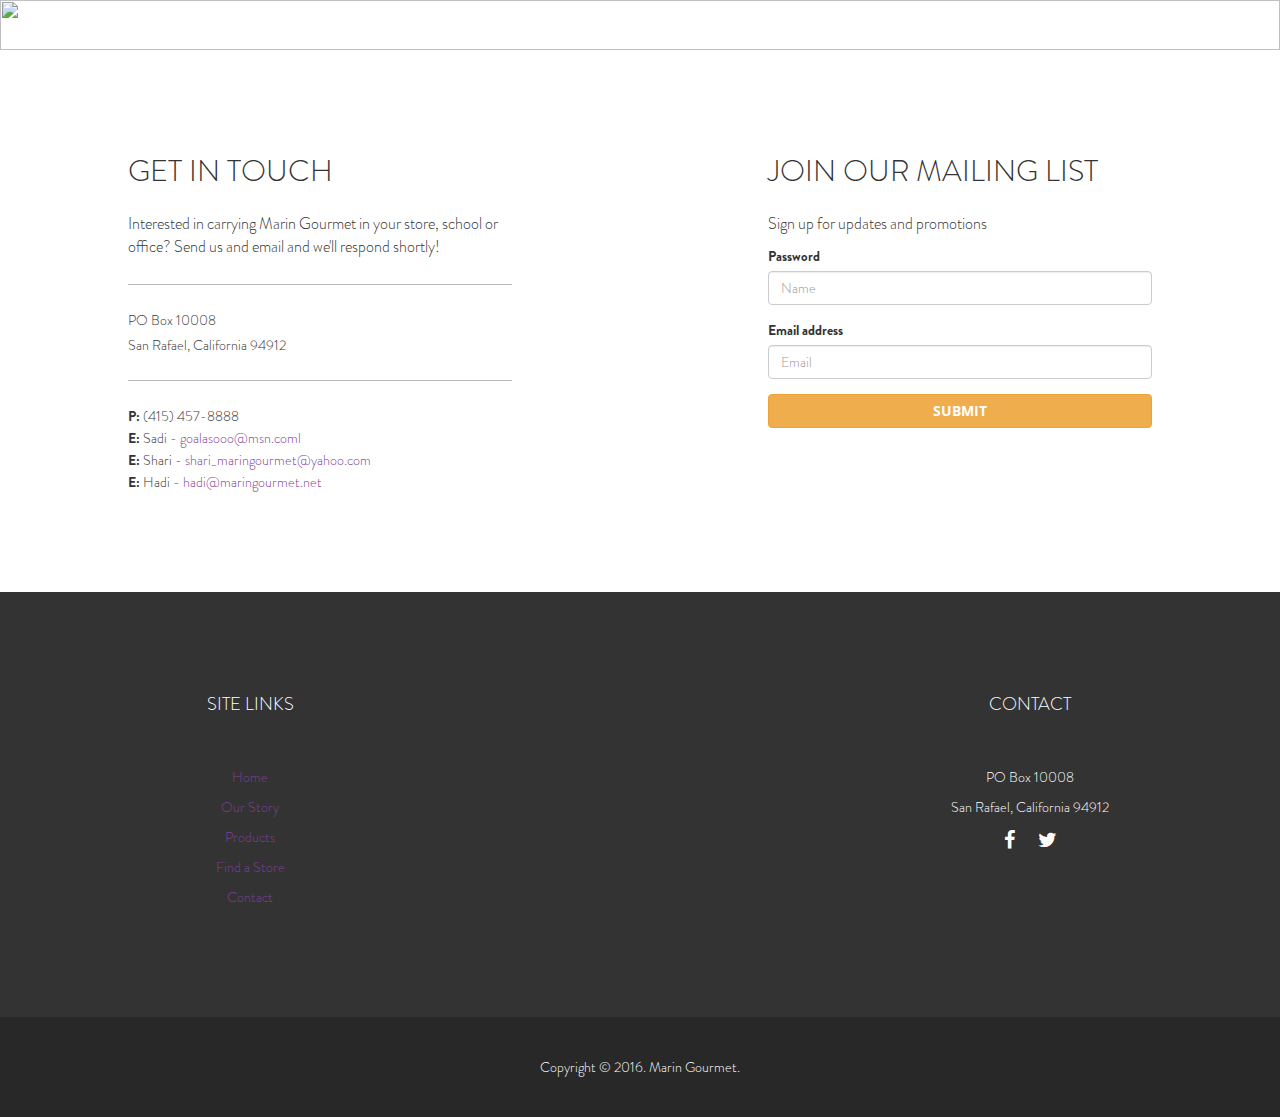
==== contact.html @ b0b0b7bb "Make footer functional" ====
<!DOCTYPE html>
<html lang="en">

<head>

    <meta charset="utf-8">
    <meta http-equiv="X-UA-Compatible" content="IE=edge">
    <meta name="viewport" content="width=device-width, initial-scale=1">
    <meta name="description" content="">
    <meta name="author" content="">

    <title>Marin Gourmet - All natural, no additives, no preservatives, spread, dip, hummus, crackers, sauce, california</title>
    <link REL="SHORTCUT ICON" HREF="http://maringourmet.net/favicon.ico">
    <meta name="keywords" content="Marin Gourmet, Aubergine spread, all natural, no additives, no preservatives, delicious, Gourmet, Vegan, vegetarian, crackers, dips,fresh ingredients, produce,Mediterranean, Local,Appetizers, Tastes,Hors d'oeuvres, Homemade, Spreads, Vegetables, Artisan,pasta, Marinade, Retail, quality, natural gourmet products,"/>
    <meta name="description" content="Marin Gourmet is a family owned local farmer's market company that specializes in locally grown vegan and vegetarian dips, marinades and crackers. We've  created elegant yet versatile mix that help you create many healthy yet gourmet appetizers, snacks and meals. Call: (415)457-8888"/>

    <!-- Bootstrap Core CSS -->
    <link rel="stylesheet" href="css/bootstrap.min.css" type="text/css">

    <!-- Custom Fonts -->
    <link href='http://fonts.googleapis.com/css?family=Open+Sans:300italic,400italic,600italic,700italic,800italic,400,300,600,700,800' rel='stylesheet' type='text/css'>
    <link href='http://fonts.googleapis.com/css?family=Merriweather:400,300,300italic,400italic,700,700italic,900,900italic' rel='stylesheet' type='text/css'>
    <link rel="stylesheet" href="font-awesome/css/font-awesome.min.css" type="text/css">

    <!-- Plugin CSS -->
    <link rel="stylesheet" href="css/animate.min.css" type="text/css">

    <!-- Custom CSS -->
    <link rel="stylesheet" href="css/creative.css" type="text/css">
    <style>
      div[class^="col-"], div[class*="col-"] {
        padding: 0;
      }
    </style>
    <!-- HTML5 Shim and Respond.js IE8 support of HTML5 elements and media queries -->
    <!-- WARNING: Respond.js doesn't work if you view the page via file:// -->
    <!--[if lt IE 9]>
        <script src="https://oss.maxcdn.com/libs/html5shiv/3.7.0/html5shiv.js"></script>
        <script src="https://oss.maxcdn.com/libs/respond.js/1.4.2/respond.min.js"></script>
    <![endif]-->
    <script type="text/javascript">
      var _gaq = _gaq || [];
      _gaq.push(['_setAccount', 'UA-23815466-1']);
      _gaq.push(['_trackPageview']);

      (function() {
        var ga = document.createElement('script'); ga.type = 'text/javascript'; ga.async = true;
        ga.src = ('https:' == document.location.protocol ? 'https://ssl' : 'http://www') + '.google-analytics.com/ga.js';
        var s = document.getElementsByTagName('script')[0]; s.parentNode.insertBefore(ga, s);
      })();
    </script>
    <style>
      a {
        color: #7F4098;
      }
    </style>
</head>

<body id="page-top">

    <nav id="mainNav" class="navbar navbar-default navbar-fixed-top">
        <div class="container-fluid">
            <!-- Brand and toggle get grouped for better mobile display -->
            <div class="navbar-header">
                <button type="button" class="navbar-toggle collapsed" data-toggle="collapse" data-target="#bs-example-navbar-collapse-1">
                    <span class="sr-only">Toggle navigation</span>
                    <span class="icon-bar"></span>
                    <span class="icon-bar"></span>
                    <span class="icon-bar"></span>
                </button>
                <a class="navbar-brand page-scroll" href="index.html">Marin Gourmet</a>
            </div>

            <!-- Collect the nav links, forms, and other content for toggling -->
            <div class="collapse navbar-collapse" id="bs-example-navbar-collapse-1">
                <ul class="nav navbar-nav navbar-right">
                    <li>
                        <a class="page-scroll" href="index.html">Home</a>
                    </li>
                    <li>
                        <a class="page-scroll" href="products.html">Products</a>
                    </li>
                    <li>
                        <a class="page-scroll" href="findstore.html">Find a Store</a>
                    </li>
                    <li>
                        <a class="page-scroll" href="ourstory.html">Our Story</a>
                    </li>
                </ul>
            </div>
            <!-- /.navbar-collapse -->
        </div>
        <!-- /.container-fluid -->
    </nav>
    <div>
      <img src="img/TheFarm_Hero_TopNav_Crop.jpg" style="height: 50px; width: 100%;" />
    </div>
    <div id="contact-info-container">
      <div class="container-fluid">
        <div class="row">
          <div class="col-md-6 col-sm-6 col-xs-12 contact-col" style="position: relative">
            <div class="contact-section-wrapper">
              <div class="contact-card">
                <div class="get-in-touch-text">GET IN TOUCH</div>
                <div class="intesested-contact">Interested in carrying Marin Gourmet in your store, school or office? Send us and email and we'll respond shortly!</div>
                <div class="contact-address-wrapper">
                  <div class="address-section">PO Box 10008</div>
                  <div class="address-section">San Rafael, California 94912</div>
                </div>
                <div class="contact-phone-email-wrapper">
                  <div class="cotact-phone-email"><strong>P: </strong> (415) 457-8888</div>
                  <div class="cotact-phone-email"><strong>E: </strong> Sadi - <a href="mailto:goalasooo@msn.com" target="_top">goalasooo@msn.coml</a></div>
                  <div class="cotact-phone-email"><strong>E: </strong> Shari - <a href="mailto:goalasooo@msn.com" target="_top">shari_maringourmet@yahoo.com</a></div>
                  <div class="cotact-phone-email"><strong>E: </strong> Hadi - <a href="mailto:goalasooo@msn.com" target="_top">hadi@maringourmet.net</a></div>
                </div>
              </div>
            </div>
          </div>
          <div class="col-md-6 col-sm-6 col-xs-12 contact-col">
            <div class="contact-section-wrapper">
              <div class="get-in-touch-text">JOIN OUR MAILING LIST</div>
              <div class="signup-contact">Sign up for updates and promotions</div>
              <form>
                <div class="form-group">
                  <label for="exampleInputPassword1">Password</label>
                  <input type="text" class="form-control" id="inputName" placeholder="Name">
                </div>
                <div class="form-group">
                  <label for="exampleInputEmail1">Email address</label>
                  <input type="email" class="form-control" id="inputEmail" placeholder="Email">
                </div>
                <button type="submit" class="btn btn-warning btn-block">Submit</button>
              </form>
            </div>
          </div>
        </div>
      </div>
    </div>
    <section id="contact">
        <div class="container">
            <div class="row">
              <div class="col-md-4 col-sm-4">
                <div class="contact-header">SITE LINKS</div>
                <div class="site-footer-link"><a href="index.html">Home</a></div>
                <div class="site-footer-link"><a href="ourstory.html">Our Story</a></div>
                <div class="site-footer-link"><a href="products.html">Products</a></div>
                <div class="site-footer-link"><a href="findstore.html">Find a Store</a></div>
                <div class="site-footer-link"><a href="contact.html">Contact</a></div>
              </div>
              <div class="col-md-4 col-sm-4 col-sm-offset-4 col-md-offset-4 contact-info-header">
                <div class="contact-header">CONTACT</div>
                <div class="site-footer-link">PO Box 10008</div>
                <div class="site-footer-link">San Rafael, California 94912</div>
                <div class="social-icons">
                  <a href="https://www.facebook.com/pages/Affis-MARIN-GOURMET/104689742913826?sk=wall" target="_blank" class="social-link"><i class="fa fa-facebook" aria-hidden="true"></i></a>
                  <a href="https://twitter.com/maringourmet" target="_blank" class="social-link"><i class="fa fa-twitter" aria-hidden="true"></i></a>
                </div>
              </div>
            </div>
        </div>
    </section>
    <footer>
      Copyright &copy; 2016. Marin Gourmet.
    </footer>

    <!-- jQuery -->
    <script src="js/jquery.js"></script>

    <!-- Bootstrap Core JavaScript -->
    <script src="js/bootstrap.min.js"></script>

    <!-- Plugin JavaScript -->
    <script src="js/jquery.easing.min.js"></script>
    <script src="js/jquery.fittext.js"></script>
    <script src="js/jquery.matchHeight-min.js"></script>
    <script>
      $(function() {
        $('.story-col').matchHeight();
      });
    </script>
    <script src="js/wow.min.js"></script>

    <!-- Custom Theme JavaScript -->
    <script src="js/creative.js"></script>

</body>

</html>
---- css/creative.css ----
/*!
 * Start Bootstrap - Creative Bootstrap Theme (http://startbootstrap.com)
 * Code licensed under the Apache License v2.0.
 * For details, see http://www.apache.org/licenses/LICENSE-2.0.
 */

html,
body {
    width: 100%;
    height: 100%;
}
@font-face {
  font-family: "BrandonGrotesque";
  font-style: normal;
  font-weight: normal;
  src: url("../fonts/Brandon Grotesque/BrandonGrotesque-regular.otf") format("opentype");
  src: url("../fonts/Brandon Grotesque/BrandonGrotesque-regular.otf?#iefix") format("opentype");
}
@font-face {
  font-family: "BrandonGrotesque";
  font-style: bold;
  font-weight: bold;
  src: url("../fonts/Brandon Grotesque/BrandonGrotesque-Bold.otf") format("opentype");
  src: url("../fonts/Brandon Grotesque/BrandonGrotesque-Bold.otf?#iefix") format("opentype");
}
@font-face {
  font-family: "BrandonGrotesque";
  font-style: lighter;
  font-weight: lighter;
  src: url("../fonts/Brandon Grotesque/BrandonGrotesque-Light.otf") format("opentype");
  src: url("../fonts/Brandon Grotesque/BrandonGrotesque-Light.otf?#iefix") format("opentype");
}
@font-face {
  font-family: "BrandonPrinted";
  font-style: normal;
  font-weight: normal;
  src: url("../fonts/Brandon Printed/BrandonPrinted-One.ttf")  format('truetype');
  src: url("../fonts/Brandon Printed/BrandonPrinted-One.ttf?#iefix")  format('truetype');
}
@font-face {
  font-family: "BrandonPrinted2";
  font-style: normal;
  font-weight: normal;
  src: url("../fonts/Brandon Printed/BrandonPrinted-Two.ttf")  format('truetype');
  src: url("../fonts/Brandon Printed/BrandonPrinted-Two.ttf?#iefix")  format('truetype');
}

body {
    font-family: 'BrandonGrotesque','Helvetica','Helvetica Neue',Arial,sans-serif;
}

hr {
    max-width: 50px;
    border-color: #7F4098;
    border-width: 3px;
}

hr.light {
    border-color: #fff;
}

a {
    color: #fff;
    -webkit-transition: all .35s;
    -moz-transition: all .35s;
    transition: all .35s;
}
.btn {
  -webkit-transition: all .35s;
  -moz-transition: all .35s;
  transition: all .35s;
}
a:hover,
a:focus {
    color: #7F4098;
    text-decoration: none;
}

h1,
h2,
h3,
h4,
h5,
h6 {
    font-family: 'Open Sans','Helvetica Neue',Arial,sans-serif;
}

p {
    margin-bottom: 20px;
    font-size: 16px;
    line-height: 1.5;
}

.bg-primary {
  /*background-color: #7F4098;*/
}

.bg-dark {
    color: #fff;
    background-color: #222;
}

.text-faded {
    color: rgba(255,255,255,.7);
}

section {
    padding: 100px 0;
}

aside {
    padding: 50px 0;
}

.no-padding {
    padding: 0;
}

.navbar-default {
    border-color: rgba(34,34,34,.05);
    font-family: 'Open Sans','Helvetica Neue',Arial,sans-serif;
    background-color: #fff;
    -webkit-transition: all .35s;
    -moz-transition: all .35s;
    transition: all .35s;
}

.navbar-default .navbar-header .navbar-brand {
    text-transform: uppercase;
    font-family: 'Open Sans','Helvetica Neue',Arial,sans-serif;
    font-weight: 700;
    color: #7F4098;
}

.navbar-default .navbar-header .navbar-brand:hover,
.navbar-default .navbar-header .navbar-brand:focus {
    color: #7F4098;
}

.navbar-default .nav > li>a,
.navbar-default .nav>li>a:focus {
    text-transform: uppercase;
    font-size: 13px;
    font-weight: 700;
    color: #222;
}

.navbar-default .nav > li>a:hover,
.navbar-default .nav>li>a:focus:hover {
    color: #7F4098;
}

.navbar-default .nav > li.active>a,
.navbar-default .nav>li.active>a:focus {
    color: #7F4098!important;
    background-color: transparent;
}

.navbar-default .nav > li.active>a:hover,
.navbar-default .nav>li.active>a:focus:hover {
    background-color: transparent;
}

@media(min-width:768px) {
    .navbar-default {
        border-color: rgba(255,255,255,1);
        background-color: transparent;
    }

    .navbar-default .navbar-header .navbar-brand {
        color: rgba(255,255,255,1);
    }

    .navbar-default .navbar-header .navbar-brand:hover,
    .navbar-default .navbar-header .navbar-brand:focus {
        color: #fff;
    }

    .navbar-default .nav > li>a,
    .navbar-default .nav>li>a:focus {
        color: rgba(255,255,255,1);
    }

    .navbar-default .nav > li>a:hover,
    .navbar-default .nav>li>a:focus:hover {
        color: #fff;
    }

    .navbar-default.affix {
        border-color: rgba(34,34,34,.05);
        background-color: #fff;
    }

    .navbar-default.affix .navbar-header .navbar-brand {
        font-size: 14px;
        color: #7F4098;
    }

    .navbar-default.affix .navbar-header .navbar-brand:hover,
    .navbar-default.affix .navbar-header .navbar-brand:focus {
        color: #7F4098;
    }

    .navbar-default.affix .nav > li>a,
    .navbar-default.affix .nav>li>a:focus {
        color: #222;
    }

    .navbar-default.affix .nav > li>a:hover,
    .navbar-default.affix .nav>li>a:focus:hover {
        color: #7F4098;
    }
}
header {
    position: relative;
    width: 100%;
    min-height: auto;
    text-align: center;
    color: #fff;
    background-image: url(../img/Farm_Hero.jpg);
    background-position: center;
    -webkit-background-size: cover;
    -moz-background-size: cover;
    background-size: cover;
    -o-background-size: cover;
}

header .header-content {
    position: relative;
    width: 100%;
    padding: 100px 15px;
    text-align: center;
}

header .header-content .header-content-inner h1 {
    margin-top: 0;
    margin-bottom: 0;
    text-transform: uppercase;
    font-weight: 700;
}

header .header-content .header-content-inner hr {
    margin: 30px auto;
}

header .header-content .header-content-inner p {
    margin-bottom: 50px;
    font-size: 16px;
    font-weight: 300;
    color: rgba(255,255,255,.7);
}

@media(min-width:768px) {
    header {
        min-height: 100%;
    }

    header .header-content {
        position: absolute;
        top: 50%;
        padding: 0 50px;
        -webkit-transform: translateY(-50%);
        -ms-transform: translateY(-50%);
        transform: translateY(-50%);
    }

    header .header-content .header-content-inner {
        margin-right: auto;
        margin-left: auto;
        max-width: 1000px;
    }

    header .header-content .header-content-inner p {
        margin-right: auto;
        margin-left: auto;
        max-width: 80%;
        font-size: 18px;
    }
}

.section-heading {
    margin-top: 0;
}

.service-box {
    margin: 50px auto 0;
    max-width: 400px;
}

@media(min-width:992px) {
    .service-box {
        margin: 20px auto 0;
    }
}

.service-box p {
    margin-bottom: 0;
}

.portfolio-box {
    display: block;
    position: relative;
    margin: 0 auto;
    max-width: 650px;
}

.portfolio-box .portfolio-box-caption {
    display: block;
    position: absolute;
    bottom: 0;
    width: 100%;
    height: 100%;
    text-align: center;
    color: #fff;
    opacity: 0;
    background: rgba(240,95,64,.9);
    -webkit-transition: all .35s;
    -moz-transition: all .35s;
    transition: all .35s;
}

.portfolio-box .portfolio-box-caption .portfolio-box-caption-content {
    position: absolute;
    top: 50%;
    width: 100%;
    text-align: center;
    transform: translateY(-50%);
}

.portfolio-box .portfolio-box-caption .portfolio-box-caption-content .project-category,
.portfolio-box .portfolio-box-caption .portfolio-box-caption-content .project-name {
    padding: 0 15px;
    font-family: 'Open Sans','Helvetica Neue',Arial,sans-serif;
}

.portfolio-box .portfolio-box-caption .portfolio-box-caption-content .project-category {
    text-transform: uppercase;
    font-size: 14px;
    font-weight: 600;
}

.portfolio-box .portfolio-box-caption .portfolio-box-caption-content .project-name {
    font-size: 18px;
}

.portfolio-box:hover .portfolio-box-caption {
    opacity: 1;
}

@media(min-width:768px) {
    .portfolio-box .portfolio-box-caption .portfolio-box-caption-content .project-category {
        font-size: 16px;
    }

    .portfolio-box .portfolio-box-caption .portfolio-box-caption-content .project-name {
        font-size: 22px;
    }
}

.call-to-action h2 {
    margin: 0 auto 20px;
}

.text-primary {
    color: #7F4098;
}

.no-gutter > [class*=col-] {
    padding-right: 0;
    padding-left: 0;
}

.btn-default {
    border-color: #fff;
    color: #222;
    background-color: #fff;
    -webkit-transition: all .35s;
    -moz-transition: all .35s;
    transition: all .35s;
}

.btn-default:hover,
.btn-default:focus,
.btn-default.focus,
.btn-default:active,
.btn-default.active,
.open > .dropdown-toggle.btn-default {
    border-color: #ededed;
    color: #222;
    background-color: #f2f2f2;
}

.btn-default:active,
.btn-default.active,
.open > .dropdown-toggle.btn-default {
    background-image: none;
}

.btn-default.disabled,
.btn-default[disabled],
fieldset[disabled] .btn-default,
.btn-default.disabled:hover,
.btn-default[disabled]:hover,
fieldset[disabled] .btn-default:hover,
.btn-default.disabled:focus,
.btn-default[disabled]:focus,
fieldset[disabled] .btn-default:focus,
.btn-default.disabled.focus,
.btn-default[disabled].focus,
fieldset[disabled] .btn-default.focus,
.btn-default.disabled:active,
.btn-default[disabled]:active,
fieldset[disabled] .btn-default:active,
.btn-default.disabled.active,
.btn-default[disabled].active,
fieldset[disabled] .btn-default.active {
    border-color: #fff;
    background-color: #fff;
}

.btn-default .badge {
    color: #fff;
    background-color: #222;
}

.btn-primary {
    border-color: #7F4098;
    color: #fff;
    background-color: #7F4098;
    -webkit-transition: all .35s;
    -moz-transition: all .35s;
    transition: all .35s;
}

.btn-primary:hover,
.btn-primary:focus,
.btn-primary.focus,
.btn-primary:active,
.btn-primary.active,
.open > .dropdown-toggle.btn-primary {
    border-color: #ed431f;
    color: #fff;
    background-color: #ee4b28;
}

.btn-primary:active,
.btn-primary.active,
.open > .dropdown-toggle.btn-primary {
    background-image: none;
}

.btn-primary.disabled,
.btn-primary[disabled],
fieldset[disabled] .btn-primary,
.btn-primary.disabled:hover,
.btn-primary[disabled]:hover,
fieldset[disabled] .btn-primary:hover,
.btn-primary.disabled:focus,
.btn-primary[disabled]:focus,
fieldset[disabled] .btn-primary:focus,
.btn-primary.disabled.focus,
.btn-primary[disabled].focus,
fieldset[disabled] .btn-primary.focus,
.btn-primary.disabled:active,
.btn-primary[disabled]:active,
fieldset[disabled] .btn-primary:active,
.btn-primary.disabled.active,
.btn-primary[disabled].active,
fieldset[disabled] .btn-primary.active {
    border-color: #7F4098;
    background-color: #7F4098;
}

.btn-primary .badge {
    color: #7F4098;
    background-color: #fff;
}

.btn {
    /*border: 0;
    border-radius: 300px;*/
    /*color: white;*/
    text-transform: uppercase;
    font-family: 'Open Sans','Helvetica Neue',Arial,sans-serif;
    font-weight: 700;
}

.btn-xl {
    padding: 15px 30px;
}

::-moz-selection {
    text-shadow: none;
    color: #fff;
    background: #222;
}

::selection {
    text-shadow: none;
    color: #fff;
    background: #222;
}

img::selection {
    color: #fff;
    background: 0 0;
}

img::-moz-selection {
    color: #fff;
    background: 0 0;
}

body {
    webkit-tap-highlight-color: #222;
}

/* ========================= */
#marin-seal {
  max-width: 400px;
  width: 100%;
}
.transparent-overlay {
  width: 100%;
  min-height: 100%;
  background: rgba(0,0,0,.2);
}
.browse-food {
  text-align: center;
  font-size: 66px;
  font-weight: bold;
  padding: 40px 10px;
}
#about {
  padding: 0;
  color: white;
}
.product-logo {
  width: 100%;
  display: block;;
}
.product-description {
  text-align: center;
  font-style: italic;
  margin-top: 30px;
  margin-bottom: 12px;
  font-size: 18px;
  min-height: 80px;
}
.btn-marin {
  display: block;
  margin: 0 auto;
  color: white;
  -webkit-transition: all .35s;
  -moz-transition: all .35s;
  transition: all .35s;
}
.btn-marin:hover {
  color: white;
}
.product-container {
  margin-bottom: 60px;
}
.transparent-overlay-darker {
  width: 100%;
  min-height: 100%;
  background: rgba(0,0,0,.4);
}
#testimonial-background {
  background-image: url('../img/Ingredients_Testimonial.jpg');
  background-size: cover;
  width: 100vw;
  text-align: center;
  color: white;
  /*height: 550px;*/
  background-repeat: no-repeat;
  background-position: center;
  background-position: 50% -190px;
  background-position-x: 50% !important;
  background-position-y: -190px !important;
}
#story-background {
  background-image: url('../img/HummusAndPita_Crop.jpg');
  background-size: cover;
  width: 100vw;
  text-align: center;
  color: white;
  /*height: 550px;*/
  background-repeat: no-repeat;
  background-position: center;
  /*background-position: 50% -190px;
  background-position-x: 50% !important;
  background-position-y: -190px !important;*/
}
.testimonial-wrapper {
  padding: 50px 0;
}
.i-love-food {
  font-size: 58px;
  font-weight: bold;
}
.testimonial-quote {
  font-size: 25px;
  font-weight: lighter;
  margin-top: 40px;
  margin-bottom: 54px;
}
.testimonial-name {
  font-size: 22px;
  margin-bottom: 8px;
  font-weight: bold;
}
.testimonial-location {
  font-size: 22px;
}
#contact {
  text-align: center;
  background-color: #333333;
  color: white;
}
.contact-header {
  margin-bottom: 50px;
  font-size: 18px;
}
.site-footer-link {
  margin-bottom: 10px;
}
.social-link {
  color: white;
  font-size: 20px;
  margin-left: 10px;
  margin-right: 10px;
}
.social-link:hover {
  color: #7F4098;
}
footer {
  background-color: #282828;
  padding: 40px 0;
  color: white;
  text-align: center;
}
#services {
  padding-top: 50px;
  /*padding-bottom: 50px;*/
}
#jagged-purple {
  background-image: url('../img/Purple_Jagged_Bar.png');
  background-size: cover;
  height: 100%;
  background-repeat-y: no-repeat;
  background-position: bottom;
}
.product-title-container {
  color: white;
  padding-left: 40px;
  padding-right: 40px;
  font-family: "BrandonPrinted2";
  padding-top: 30px;
  padding-bottom: 26px;
  background-size: cover;
  height: 100%;
  background-repeat-y: no-repeat;
  background-position: bottom;
  background-color: white;
}
.product-title {
  font-size: 56px;
}
.product-title-ingredients {
  font-size: 24px;
}
.btn-artichoke {
  background-color: #438D46;
}
.btn-aubergine, .aubergine-title {
  background-color: #834A93;
}
.btn-babaghanoush {
  background-color: #F58220;
}
.btn-caper {
  background-color: #C7A92F;
}
.btn-chimi {
  background-color: #18A68F;
}
.btn-lemon {
  background-color: #FFCB08;
}
.btn-spicy {
  background-color: #ED1846;
}
.btn-artichoke:hover {
  background-color: #1f6922;
}
.btn-aubergine:hover {
  background-color: #5e246e;
}
.btn-babaghanoush:hover {
  background-color: #df6b08;
}
.btn-caper:hover {
  background-color: #a78910;
}
.btn-chimi:hover {
  background-color: #0e9680;
}
.btn-lemon:hover {
  background-color: #deb004;
}
.btn-spicy:hover {
  background-color: #c60c34;
}
.artichoke-title {
  background-image: url('../img/jagged_banners/Artichoke-Jagged-Desk.png');
}
.aubergine-title {
  background-image: url('../img/jagged_banners/Aubergine-Jagged-Desk.png');
}
.baba-title {
  background-image: url('../img/jagged_banners/BabaGhanoush-Jagged-Desk.png');
}
.caper-title {
  background-image: url('../img/jagged_banners/CaperHummus-Jagged-Desk.png');
}
.chimi-title {
  background-image: url('../img/jagged_banners/Chimichurri-Jagged-Desk.png');
}
.lemon-title {
  background-image: url('../img/jagged_banners/LemonHummus-Jagged-Desk.png');
}
.spicy-title {
  background-image: url('../img/jagged_banners/SpicyHummus-Jagged-Desk.png');
}
.product-image-main {
  width: 100%;
}
.remaining-description {
  color: #747272;
}
.product-description-wrapper {
  background-color: #F5F5F5;
  position: absolute;
  top: 50%;
  left: 50%;
  transform: translate(-50%, -50%);
  width: 100%;
  padding: 40px;
  padding-left: 40px;
  padding-right: 40px;
}
.description-intro {
  text-transform: uppercase;
  color: #616161;
  font-weight: bold;
}
.product-description-content {
  background-color: #F5F5F5;
  position: relative;
}
.product-information-wrapper, .ingredients-servings-wrapper {
  background-color: #F1E9D7;
}
.ingredients-servings-wrapper {
  position: absolute;
  top: 50%;
  left: 50%;
  transform: translate(-50%, -50%);
  width: 100%;
  padding: 40px;
  padding-left: 40px;
  padding-right: 40px;
}
.serving-sizes-header, .serving-suggestions-header {
  font-weight: bold;
}
.single-product-node {
  /*height: 447px;*/
}

@media(max-width:900px) {
  #testimonial-background {
    background-position: center;
    background-position: 50% 50%;
    background-position-x: 50% !important;
    background-position-y: 50% !important;
  }
}
@media(max-width:767px) {
  .contact-info-header {
    margin-top: 50px;
  }
  .contact-header {
    margin-bottom: 15px;
  }
  .product-title-container {
    padding-left: 16px;
    padding-right: 16px;
  }
  .browse-food {
    font-size: 36px;
    padding: 20px 10px;
  }
  .product-title {
    font-size: 36px;
  }
  .product-title-ingredients {
    font-size: 18px;
  }
}
@media(min-width:768px) {
  .full-height {
    height: 100vh;
  }
}
.inside {
  margin-top: 20px;
  margin-bottom: 20px;
  background: #ededed;
  background: -webkit-gradient(linear, left top, left bottom,color-stop(0%, #f4f4f4), color-stop(100%, #ededed));
  background: -moz-linear-gradient(top, #f4f4f4 0%, #ededed 100%);
  background: -ms-linear-gradient(top, #f4f4f4 0%, #ededed 100%);
}
.inside-full-height {
  /*
  // if you want to give content full height give him height: 100%;
  // with content full height you can't apply margins to the content
  // content full height does not work in ie http://stackoverflow.com/questions/27384433/ie-display-table-cell-child-ignores-height-100
  */
  height: 100%;
  margin-top: 0;
  margin-bottom: 0;
}

/* columns of same height styles */

.row-height {
  display: table;
  table-layout: fixed;
  height: 100%;
  width: 100%;
}
.col-height {
  display: table-cell;
  float: none;
  height: 100%;
}
.col-top {
  vertical-align: top;
}
.col-middle {
  vertical-align: middle;
}
.col-bottom {
  vertical-align: bottom;
}
.veggie-girl {
  width: 100%;
}
.vert-horiz-center {
  position: absolute;
  top: 50%;
  left: 50%;
  transform: translate(-50%, -50%);
}
#story-container {
  text-align: center;
}
.story-wrapper {
  width: 60%;
}
.our-story-header {
  font-weight: bold;
  font-size: 40px;
  margin-bottom: 30px;
}
.est-header {
  font-size: 18px;
  color: gray;
  margin-bottom: 20px;
}
.family-owned-header {
  font-style: italic;
  font-size: 20px;
  font-weight: bold;
  margin-bottom: 25px;
}
.marin-story {
  letter-spacing: 1px;
}
.story-fresh {
  width: 50%;
  font-size: 40px;
  display: block;
  margin: 0 auto;
  font-style: italic;
}
.story-fresh-wrapper {
  padding-top: 150px;
  padding-bottom: 150px;
}
.contact-section-wrapper {
  width: 60%;
  display: block;
  margin-left: auto;
  margin-right: auto;
  margin-top: 100px;
  margin-bottom: 100px;
}
.intesested-contact {
  font-size: 16px;
}
.get-in-touch-text {
  font-size: 30px;
  margin-bottom: 20px;
}
.contact-address-wrapper {
  margin: 25px 0;
  padding: 20px 0;
  border-top: 1px solid #b8b8b8;
  border-bottom: 1px solid #b8b8b8;
}
.cotact-phone-email {
  margin: 2px 0;
}
.address-section {
  margin: 5px 0;
}
.signup-contact {
  margin-bottom: 10px;
  font-size: 16px;
}
.products {
  padding-top: 20px;
}
@media(max-width: 1000px) {
  .story-fresh {
    width: 80%;
  }
  .contact-section-wrapper {
    width: 80%;
  }
}
@media(max-width: 500px) {
  #veggie-girl-wrapper {
    max-height: 400px!important;
  }
  .story-wrapper {
    width: 80%;
  }
  .story-fresh {
    width: 94%;
    font-size: 25px;
  }
  .contact-section-wrapper {
    width: 90%;
    margin-top: 40px;
    margin-bottom: 40px;
  }
}
@media (min-width: 480px) {
  .row-xs-height {
    display: table;
    table-layout: fixed;
    height: 100%;
    width: 100%;
  }
  .col-xs-height {
    display: table-cell;
    float: none;
    height: 100%;
  }
  .col-xs-top {
    vertical-align: top;
  }
  .col-xs-middle {
    vertical-align: middle;
  }
  .col-xs-bottom {
    vertical-align: bottom;
  }
}

@media (min-width: 768px) {
  .row-sm-height {
    display: table;
    table-layout: fixed;
    height: 100%;
    width: 100%;
  }
  .col-sm-height {
    display: table-cell;
    float: none;
    height: 100%;
  }
  .col-sm-top {
    vertical-align: top;
  }
  .col-sm-middle {
    vertical-align: middle;
  }
  .col-sm-bottom {
    vertical-align: bottom;
  }
}

@media (min-width: 992px) {
  .row-md-height {
    display: table;
    table-layout: fixed;
    height: 100%;
    width: 100%;
  }
  .col-md-height {
    display: table-cell;
    float: none;
    height: 100%;
  }
  .col-md-top {
    vertical-align: top;
  }
  .col-md-middle {
    vertical-align: middle;
  }
  .col-md-bottom {
    vertical-align: bottom;
  }
}
@media (min-width: 1200px) {
  .row-lg-height {
    display: table;
    table-layout: fixed;
    height: 100%;
    width: 100%;
  }
  .col-lg-height {
    display: table-cell;
    float: none;
    height: 100%;
  }
  .col-lg-top {
    vertical-align: top;
  }
  .col-lg-middle {
    vertical-align: middle;
  }
  .col-lg-bottom {
    vertical-align: bottom;
  }
}
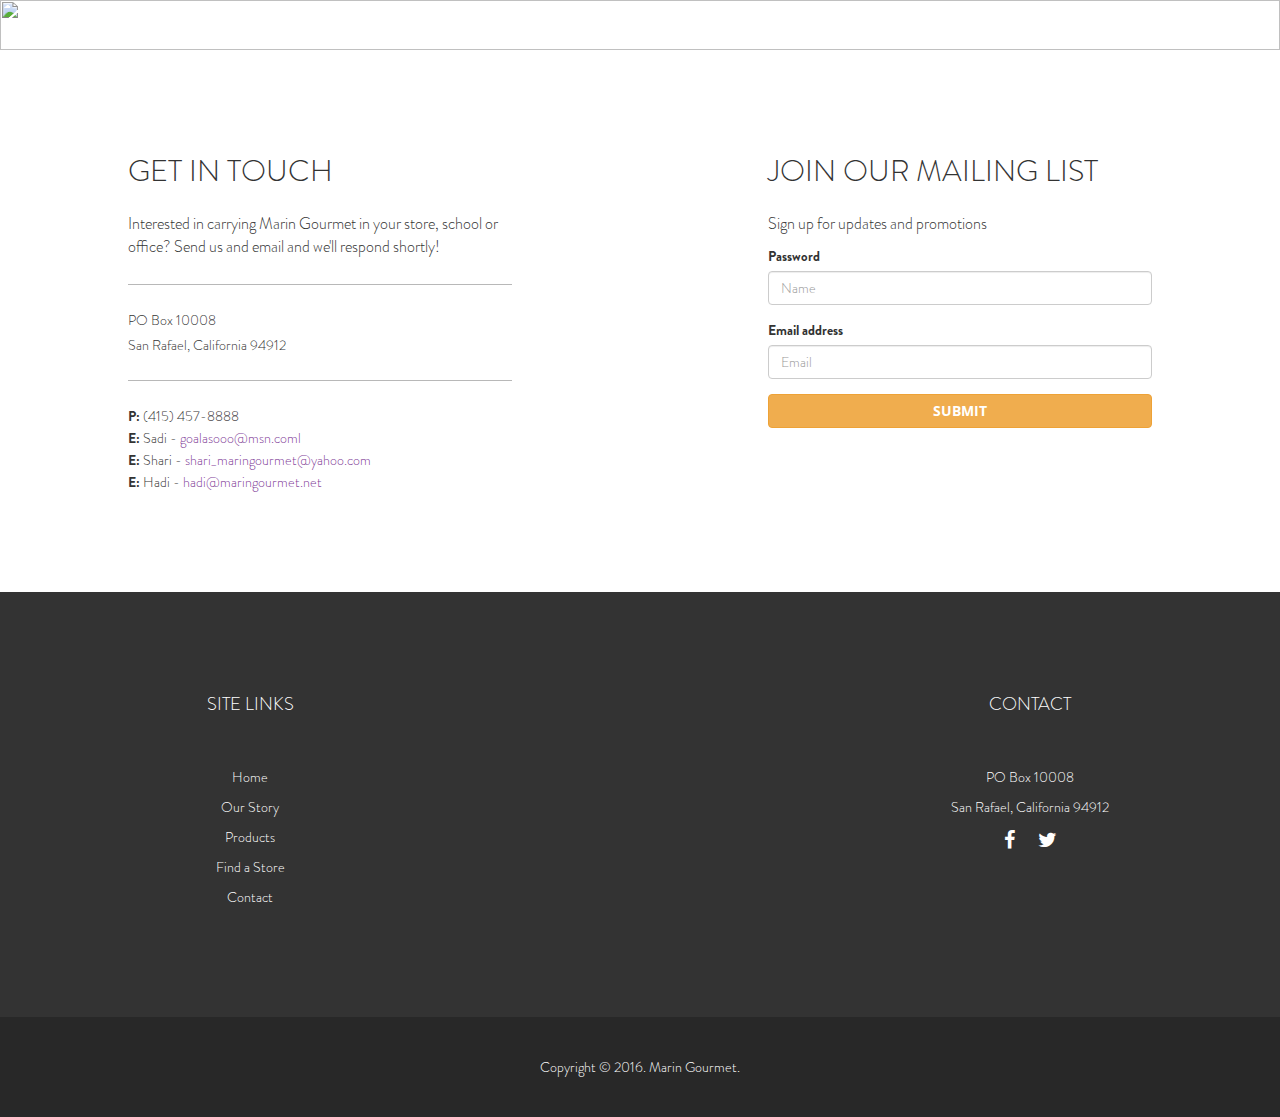
==== commit 12184a46: "Get information on find a store page" ====
--- a/contact.html
+++ b/contact.html
@@ -52,6 +52,9 @@
     <style>
       a {
         color: #7F4098;
+      }
+      .footer-link {
+        color: #fff;
       }
     </style>
 </head>
@@ -141,11 +144,11 @@
             <div class="row">
               <div class="col-md-4 col-sm-4">
                 <div class="contact-header">SITE LINKS</div>
-                <div class="site-footer-link"><a href="index.html">Home</a></div>
-                <div class="site-footer-link"><a href="ourstory.html">Our Story</a></div>
-                <div class="site-footer-link"><a href="products.html">Products</a></div>
-                <div class="site-footer-link"><a href="findstore.html">Find a Store</a></div>
-                <div class="site-footer-link"><a href="contact.html">Contact</a></div>
+                <div class="site-footer-link"><a href="index.html" class="footer-link">Home</a></div>
+                <div class="site-footer-link"><a href="ourstory.html" class="footer-link">Our Story</a></div>
+                <div class="site-footer-link"><a href="products.html" class="footer-link">Products</a></div>
+                <div class="site-footer-link"><a href="findstore.html" class="footer-link">Find a Store</a></div>
+                <div class="site-footer-link"><a href="contact.html" class="footer-link">Contact</a></div>
               </div>
               <div class="col-md-4 col-sm-4 col-sm-offset-4 col-md-offset-4 contact-info-header">
                 <div class="contact-header">CONTACT</div>
--- a/css/creative.css
+++ b/css/creative.css
@@ -1048,4 +1048,7 @@
   .col-lg-bottom {
     vertical-align: bottom;
   }
+}
+.find-store-header {
+  text-align: center;
 }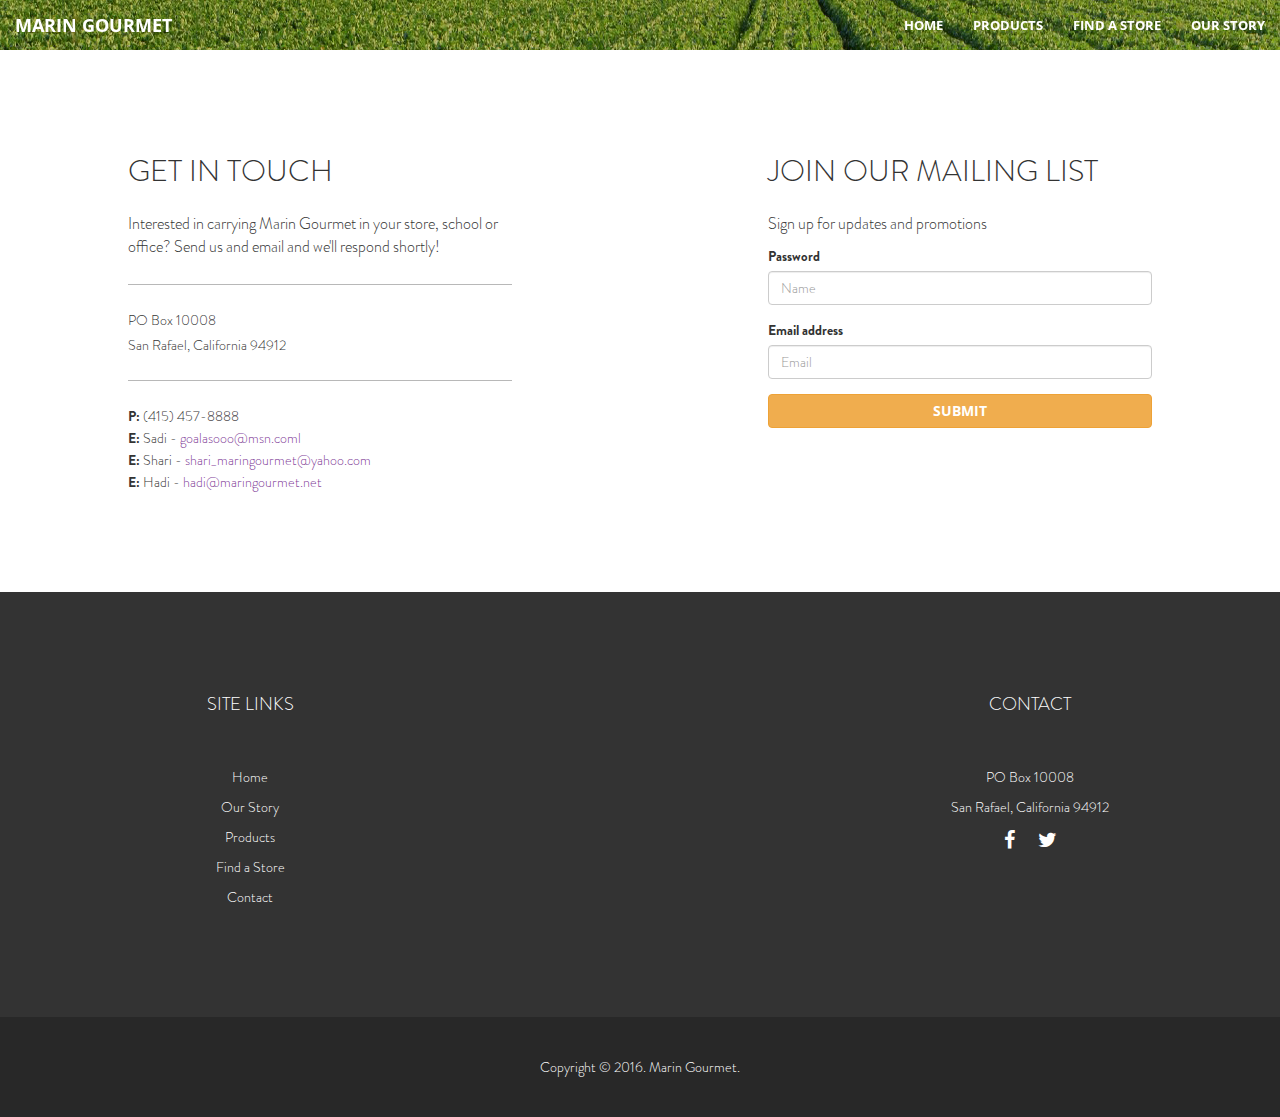
==== commit e3a91167: "Update header image" ====
--- a/contact.html
+++ b/contact.html
@@ -95,8 +95,9 @@
         </div>
         <!-- /.container-fluid -->
     </nav>
-    <div>
+    <div class="header-image-wrapper">
       <img src="img/TheFarm_Hero_TopNav_Crop.jpg" style="height: 50px; width: 100%;" />
+      <div class="header-image"></div>
     </div>
     <div id="contact-info-container">
       <div class="container-fluid">
--- a/css/creative.css
+++ b/css/creative.css
@@ -1051,4 +1051,68 @@
 }
 .find-store-header {
   text-align: center;
-}+  margin-top: 0;
+}
+.mg-tagline {
+  margin-bottom: 0;
+  color: #7F4098;
+  font-weight: bold;
+  font-size: 22px;
+}
+#all-location-container {
+  position: relative;;
+}
+#find-store-background {
+  padding-top: 40px;
+  padding-bottom: 20px;
+  /*content: '';*/
+  display: block;
+  /*position: absolute;*/
+  left: 0;
+  top: 0;
+  width: 100%;
+  height: 100%;
+  z-index: 1;
+  /*opacity: 0.2;*/
+  background-image: url('../img/Lettuce_Crop_New.png');
+  background-repeat: no-repeat;
+  background-position: 50% 0;
+  -ms-background-size: cover;
+  -o-background-size: cover;
+  -moz-background-size: cover;
+  -webkit-background-size: cover;
+  background-size: cover;
+}
+#find-store-container {
+  width: 70%;
+  margin: 0 auto;
+}
+.location-header {
+  font-size: 20px;
+  margin-bottom: 12px;
+}
+.time-wrapper {
+  /*margin-right: 10px;*/
+  width: 96px;
+  margin-bottom: 6px;
+  display: inline-block;
+}
+.day-of-week {
+  font-size: 16px;
+  margin-top: 10px;
+  margin-bottom: 6px;
+}
+.location-link-header {
+  margin-top: 6px;
+}
+.header-image-wrapper {
+  position: relative;
+}
+.header-image {
+  background: rgba(0, 0, 0, 0.2);
+  position: absolute;
+  left: 0;
+  top: 0;
+  height: 50px;
+  width: 100%;
+}
